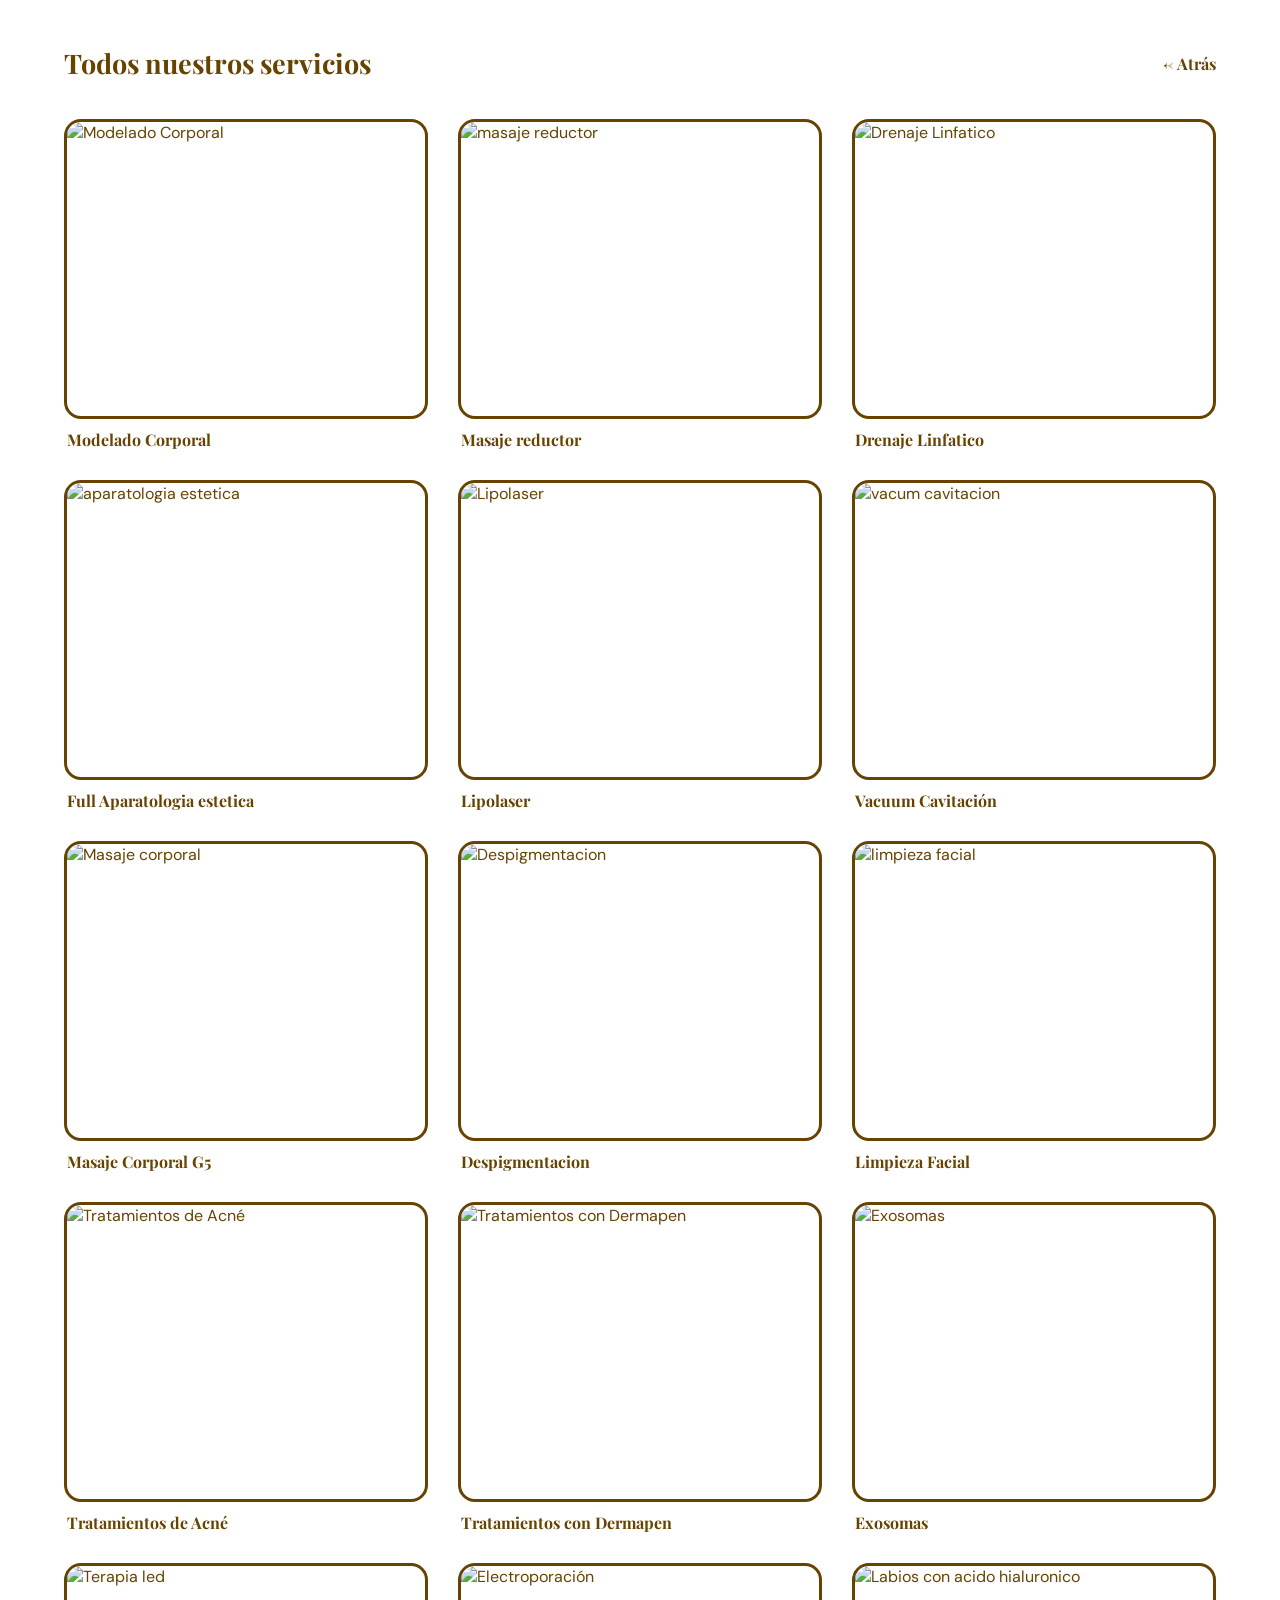
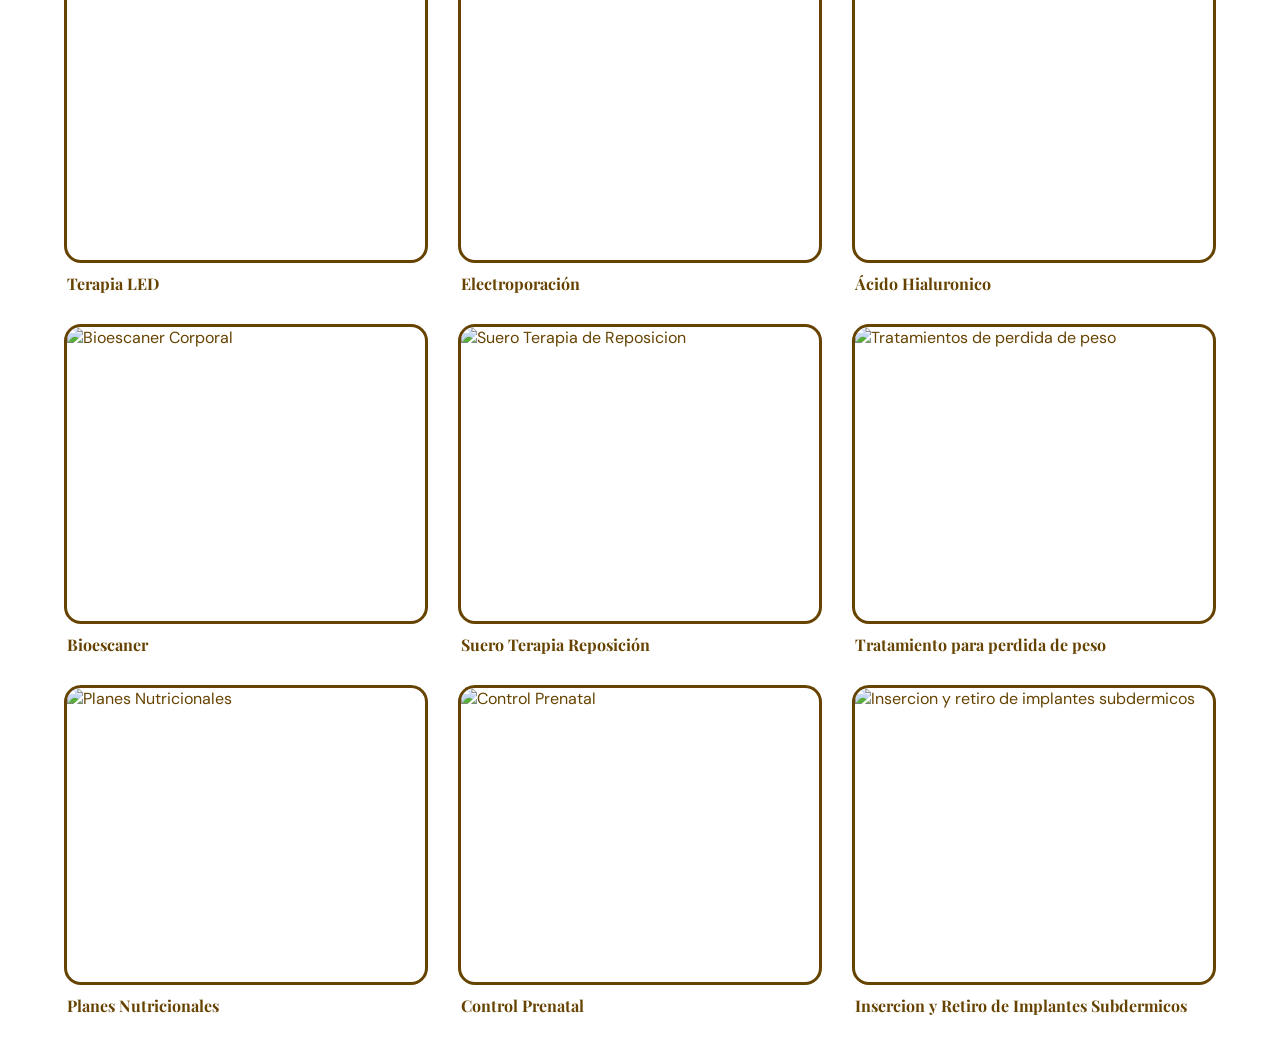
==== servicios.html @ fdf754d8 "Add files via upload" ====
<!DOCTYPE html>
<html lang="es">
<head>
    <meta charset="UTF-8">
    <meta name="viewport" content="width=device-width, initial-scale=1.0">
    <title>Nuestros servicios</title>
    <link rel="stylesheet" href="style.css">
     <link href="https://fonts.googleapis.com/css2?family=DM+Sans:wght@400;500&family=Playfair+Display:wght@600;700&display=swap" rel="stylesheet">
</head>
<body>
    <section class="todos-servicios">
    <div class="servicios-cabecera">
        <h2>Todos nuestros servicios</h2>
        <a href="/Trabajo Landing page/index.html">← Atrás</a>
    </div>
    <div class="servicios-lista">
        <article class="servicio">
            <img src="Imagenes/modelado corporal.webp" alt="Modelado Corporal">
            <div class="servicio-info">
                <h3>Modelado Corporal</h3>
            </div>
        </article>
        <article class="servicio">
            <img src="Imagenes/Maderoterapia.jpg" alt="masaje reductor">
            <div class="servicio-info">
                <h3>Masaje reductor</h3>
            </div>
        </article>
        <article class="servicio">
            <img src="Imagenes/drenaje linfatico.jpg" alt="Drenaje Linfatico">
            <div class="servicio-info">
                <h3>Drenaje Linfatico</h3>
            </div>
        </article>
        <article class="servicio">
            <img src="Imagenes/aparatologia estetica.jpg" alt="aparatologia estetica">
            <div class="servicio-info">
                <h3>Full Aparatologia estetica</h3>
            </div>
        </article>
        <article class="servicio">
            <img src="Imagenes/lipolaser.jpg" alt="Lipolaser">
            <div class="servicio-info">
                <h3>Lipolaser</h3>
            </div>
        </article>
        <article class="servicio">
            <img src="Imagenes/vacum cavitacion.jpg" alt="vacum cavitacion">
            <div class="servicio-info">
                <h3>Vacuum Cavitación</h3>
            </div>
        </article>



          <article class="servicio">
            <img src="Imagenes/masaje corporal.jpg" alt="Masaje corporal">
            <div class="servicio-info">
                <h3>Masaje Corporal G5</h3>
            </div>
        </article>
        <article class="servicio">
            <img src="Imagenes/despigmentacion.jpg" alt="Despigmentacion">
            <div class="servicio-info">
                <h3>Despigmentacion</h3>
            </div>
        </article>
        <article class="servicio">
            <img src="Imagenes/Limpieza facial.jpg" alt="limpieza facial">
            <div class="servicio-info">
                <h3>Limpieza Facial</h3>
            </div>
        </article>
        <article class="servicio">
            <img src="Imagenes/tratamiento de acne.jpg" alt="Tratamientos de Acné">
            <div class="servicio-info">
                <h3>Tratamientos de Acné</h3>
            </div>
        </article>
        <article class="servicio">
            <img src="Imagenes/dermapen.jpg" alt="Tratamientos con Dermapen">
            <div class="servicio-info">
                <h3>Tratamientos con Dermapen</h3>
            </div>
        </article>
        <article class="servicio">
            <img src="Imagenes/Exosomas.jpeg" alt="Exosomas">
            <div class="servicio-info">
                <h3>Exosomas</h3>
            </div>
        </article>




<article class="servicio">
            <img src="Imagenes/terapia led.jpg" alt="Terapia led">
            <div class="servicio-info">
                <h3>Terapia LED</h3>
            </div>
        </article>
        <article class="servicio">
            <img src="Imagenes/electroporacion.jpg" alt="Electroporación">
            <div class="servicio-info">
                <h3>Electroporación</h3>
            </div>
        </article>
        <article class="servicio">
            <img src="Imagenes/labios acido hialuronico.jpg" alt="Labios con acido hialuronico">
            <div class="servicio-info">
                <h3>Ácido Hialuronico</h3>
            </div>
        </article>
        <article class="servicio">
            <img src="Imagenes/bioescaner corporal.jpg" alt="Bioescaner Corporal">
            <div class="servicio-info">
                <h3>Bioescaner</h3>
            </div>
        </article>
        <article class="servicio">
            <img src="Imagenes/sueroterapia.jpg" alt="Suero Terapia de Reposicion">
            <div class="servicio-info">
                <h3>Suero Terapia Reposición</h3>
            </div>
        </article>
        <article class="servicio">
            <img src="Imagenes/perdida de peso.jpg" alt="Tratamientos de perdida de peso">
            <div class="servicio-info">
                <h3>Tratamiento para perdida de peso</h3>
            </div>
        </article>


<article class="servicio">
            <img src="Imagenes/planes nutricionales.webp" alt="Planes Nutricionales">
            <div class="servicio-info">
                <h3>Planes Nutricionales</h3>
            </div>
        </article>
        <article class="servicio">
            <img src="Imagenes/control prenatal.png" alt="Control Prenatal">
            <div class="servicio-info">
                <h3>Control Prenatal</h3>
            </div>
        </article>
        <article class="servicio">
            <img src="Imagenes/implante subdermico.jpg" alt="Insercion y retiro de implantes subdermicos">
            <div class="servicio-info">
                <h3>Insercion y Retiro de Implantes Subdermicos</h3>
            </div>
        </article>
      




    </div>
</section>
</body>
</html>
---- style.css ----
*

{margin:0;padding:0;box-sizing:border-box}
body{font-family:"DM Sans",sans-serif;background:#664300}
a{text-decoration:none;color:inherit}
html,body{overflow-x:hidden}

.hero{
    position:relative;
    width:100%;
    height:100vh;
    min-height:700px;
    overflow:hidden;
    background:#664300
}

.encabezado{
    position:absolute;
    top:0;
    left:0;
    width:100%;
    height:105px;
    padding:0 8%;
    display:grid;
    grid-template-columns:1fr auto auto;
    column-gap:34px;
    align-items:center;
    z-index:10
}

.logo{
    display:flex;
    align-items:center;
    gap:0px
}

.logo img{width: 90px;height: 90px;object-fit:contain}
.logo span{font:600 35px "Playfair Display",serif; color: white;}

.menu{
    display:flex;
    gap:42px
}

.menu a{
    color:white;
    font-size:13px
}

.buscador{
    justify-self:end;
    width:285px;
    height:43px;
    padding:0 15px 0 20px;
    display:flex;
    align-items:center;
    background:#b18f5d66;
    border-radius:30px
}

.buscador input{
    width:100%;
    border:0;
    outline:0;
    background:transparent;
    color:white
}

.buscador input::placeholder{color:white}

.buscador button{
    border:0;
    background:transparent;
    color:white;
    font-size:23px;
    cursor:pointer
}

.contenido{
    position:relative;
    width:100%;
    height:100%
}

.titulo{
    position:absolute;
    top:130px;
    width:100%;
    text-align:center;
    z-index:3;
    font:700 clamp(48px,20vw,115px)/1 "Playfair Display",serif;
    letter-spacing:-3px
}

.titulo span {color: white;}
.titulo span ,.titulo em{display: block;}
.titulo em{
    margin:40px 0 0 100px;
    font-size:clamp(90px,26vw,190px);
    color:#ebb871;
    font-style:normal
    
}

.titulo-contorno{
    z-index:6;
    opacity:.5;
    pointer-events:none;
}

.titulo-contorno span{
    color:transparent;
    -webkit-text-stroke:1px #ffffff;
}

.titulo-contorno em{
    color:transparent;
    -webkit-text-stroke:2px #ebb871;
}

@media(max-width:750px){
    .titulo-contorno{display:none}
}

.producto{
    position:absolute;
    top:255px;
    width:210px;
    height:58px;
    object-fit:cover;
    border-radius:40px;
    z-index:4
}

.texto-fondo{
    position:absolute;
    text-align: center;
    top:550px;
    left: 150px;
    color:#ffffff40;
    font:600 clamp(100px,10vw,190px)/1 "Playfair Display",serif;
    letter-spacing:-5px;
    white-space:nowrap
}

.persona{
    position:absolute;
    z-index:4;
    left:50%;
    bottom:-20px;
    transform:translateX(-50%);
    width:650px;
    height:1200px;
    object-fit:contain;
    object-position:center bottom
}

.descripcion{
    position:absolute;
    z-index:6;
    left:7%;
    bottom:72px
}

.descripcion h2{
    margin-bottom:8px;
    font:600 18px "Playfair Display",serif
}



@media(max-width:750px){
    .encabezado{height:80px;padding:0 5%}
    .menu{display:none}
    .logo img{width:55px;height:55px}
    .logo span{font-size:20px}
    .buscador{width:160px;height:36px}
    .titulo{top:110px;font-size:56px;padding:0 6%}
    .titulo em{margin:16px 0 0}
    .producto{top:245px;width:120px;height:40px}
    .producto-izq{left:4%}
    .producto-der{right:4%}
    .persona{width:430px;height:470px}
    .texto-fondo{top:420px;left:50%;transform:translateX(-50%);width:100%;font-size:75px}
    .descripcion{left:5%;bottom:35px}
    .redes{right:5%;bottom:35px}
    .hoja-der{width:110px}
    .hoja-izq{width:100px}
}

@media(max-width:480px){
    .titulo{font-size:44px}
    .producto{width:100px;height:35px}
    .persona{width:350px;height:420px}
    .texto-fondo{font-size:60px}
    .buscador{width:130px}
}







.tratamientos{
    width:100%;
    background:white;
}

.tratamiento{
    width:100%;
    height:85vh;
    min-height:580px;
    padding:8%;
    display:grid;
    grid-template-columns:1fr 1fr;
    gap:7%;
    align-items:center;
}

.tratamiento-texto h2{
    max-width:600px;
    margin-bottom:25px;
    color:#664300;
    font:600 clamp(36px,4vw,62px)/1.1 "Playfair Display",serif;
}

.tratamiento-texto p{
    max-width:520px;
    color:#664300;
    font:400 clamp(15px,1.2vw,20px)/1.7 "DM Sans",sans-serif;
}

.tratamiento-imagen{
    width:100%;
    height:65vh;
    min-height:400px;
    object-fit:cover;
    border-radius:30px;
}

.tratamiento-invertido{
    background:#664300;
}

.tratamiento-invertido .tratamiento-texto h2,
.tratamiento-invertido .tratamiento-texto p{
    color:#fff8df;
}

@media(max-width:750px){
    .tratamiento{
        height:auto;
        min-height:100vh;
        padding:12% 7%;
        grid-template-columns:1fr;
        gap:35px;
    }

    .tratamiento-texto h2{
        font-size:40px;
    }

    .tratamiento-texto p{
        font-size:16px;
    }

    .tratamiento-imagen{
        height:45vh;
        min-height:300px;
    }

    .tratamiento-invertido .tratamiento-imagen{
        grid-row:1;
    }
}








.servicios{
    width:100%;
    height:100vh;
    min-height:700px;
    padding:45px 5% 40px;
    background:white;
    color:#664300;
    display:flex;
    flex-direction:column;
    justify-content:center;
    box-sizing:border-box;
}

.servicios-cabecera{
    display:flex;
    align-items:center;
    justify-content:space-between;
    margin-bottom:38px;
}

.servicios-cabecera h2{
    font:700 27px "Playfair Display",serif;
}

.servicios-cabecera a{
    color:#664300;
    font:700 16px "Playfair Display",serif;
}

.servicios-lista{
    display:grid;
    grid-template-columns:repeat(3,1fr);
    gap:30px;
}

.servicio img{
    display:block;
    width:100%;
    height:300px;
    object-fit:cover;
    border:3px solid #664300;
    border-radius:17px;
}

.servicio-info{
    display:flex;
    align-items:center;
    justify-content:space-between;
    gap:15px;
    padding:10px 3px 0;
}

.servicio-info h3{
    font:700 16px "Playfair Display",serif;
}

.servicio-info a{
    white-space:nowrap;
    color:#664300;
    font:500 10px "Playfair Display",serif;
}

@media(max-width:750px){
    .servicios{
        height:auto;
        min-height:100vh;
        padding:35px 5%;
    }

    .servicios-lista{
        grid-template-columns:1fr;
        gap:35px;
    }

    .servicio img{
        height:300px;
    }
}







.nosotros{
    width:100%;
    height:100vh;
    min-height:650px;
    position:relative;
    display:flex;
    align-items:center;
    justify-content:center;
    padding:8%;
    color:#fff8df;
    background:url("Imagenes/sobre nosotros imagen.jpeg") center/cover no-repeat;
}

.nosotros::before{
    content:"";
    position:absolute;
    inset:0;
    background:rgba(49, 29, 0, 0.709);
}

.nosotros-contenedor{
    position:relative;
    z-index:1;
    width:100%;
    max-width:1000px;
    display:block;
    text-align:center;
}

.nosotros-imagen{
    display:none;
}

.nosotros-texto h2{
    margin-bottom:30px;
    font:700 clamp(45px,5vw,75px)/1.1 "Playfair Display",serif;
}

.nosotros-texto p{
    max-width:900px;
    margin:0 auto 25px;
    font:400 clamp(17px,1.5vw,23px)/1.7 "DM Sans",sans-serif;
}

.nosotros-texto strong{
    font-weight:700;
}


@media(max-width:750px){
    .nosotros{
        height:auto;
        min-height:100vh;
        padding:10%;
    }

    .nosotros-texto h2{
        font-size:45px;
    }

    .nosotros-texto p{
        font-size:16px;
        line-height:1.6;
    }
}





.ubicacion{
    height:100vh;
    min-height:700px;
    padding:50px 7%;
    text-align:center;
    background:white;
    display:flex;
    flex-direction:column;
    justify-content:center;
    box-sizing:border-box;
}

.ubicacion h2{
    margin-bottom:30px;
    font:600 32px "Playfair Display",serif;
    color: #664300;
}

.ubicacion-contenedor{
    width:100%;
    margin:0 auto;
    display:grid;
    grid-template-columns:1.5fr 1fr;
    gap:25px;
    flex:1;
    text-align:left;
    color: #664300;
}

.mapa-card,.contacto-card{
    display:flex;
    flex-direction:column;
    background:white;
    border-radius:14px;
    padding:25px;
}

.mapa-card img{
    width:100%;
    flex:1;
    object-fit:cover;
    border-radius:10px;
    margin-bottom:10px;
    min-height:0;
}

.mapa-card p{
    flex-shrink:0;
}

.contacto-card{
    justify-content:center;
    align-items:center;
    text-align:center;
    align-self:center;
    padding:50px 35px;
}

.contacto-card h3{
    margin-bottom:30px;
    font-size:40px;
    color:#664300;
}

.contacto-card a{
    display:block;
    margin-bottom:24px;
    font-size:27px;
    color:#664300;
}

@media(max-width:750px){
    .ubicacion{
        height:auto;
        min-height:100vh;
        padding:40px 6%;
    }

    .ubicacion-contenedor{
        grid-template-columns:1fr;
        gap:20px;
        flex:none;
    }

    .mapa-card img{
        flex:none;
        height:220px;
    }

    .contacto-card a{
        font-size:17px;
        margin-bottom:15px;
    }

    .contacto-card h3{
        font-size:30px;
    }
}



.todos-servicios{
    width:100%;
    padding:45px 5% 40px;
    background:white;
    color:#664300;
}
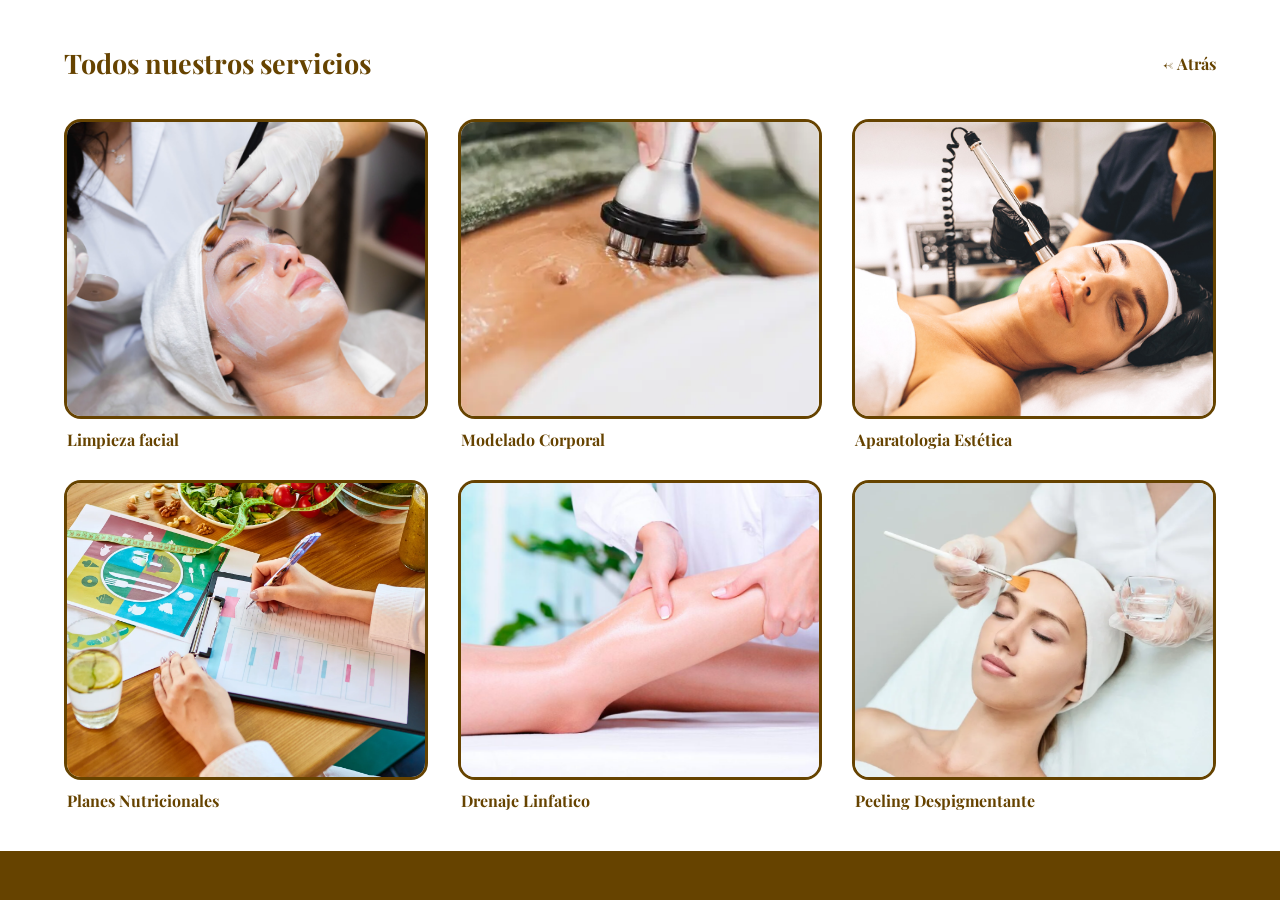
==== commit f96260ab: "Add files via upload" ====
--- a/servicios.html
+++ b/servicios.html
@@ -1,160 +1,56 @@
-<!DOCTYPE html>
-<html lang="es">
-<head>
-    <meta charset="UTF-8">
-    <meta name="viewport" content="width=device-width, initial-scale=1.0">
-    <title>Nuestros servicios</title>
-    <link rel="stylesheet" href="style.css">
-     <link href="https://fonts.googleapis.com/css2?family=DM+Sans:wght@400;500&family=Playfair+Display:wght@600;700&display=swap" rel="stylesheet">
-</head>
-<body>
-    <section class="todos-servicios">
-    <div class="servicios-cabecera">
-        <h2>Todos nuestros servicios</h2>
-        <a href="/Trabajo Landing page/index.html">← Atrás</a>
-    </div>
-    <div class="servicios-lista">
-        <article class="servicio">
-            <img src="Imagenes/modelado corporal.webp" alt="Modelado Corporal">
-            <div class="servicio-info">
-                <h3>Modelado Corporal</h3>
-            </div>
-        </article>
-        <article class="servicio">
-            <img src="Imagenes/Maderoterapia.jpg" alt="masaje reductor">
-            <div class="servicio-info">
-                <h3>Masaje reductor</h3>
-            </div>
-        </article>
-        <article class="servicio">
-            <img src="Imagenes/drenaje linfatico.jpg" alt="Drenaje Linfatico">
-            <div class="servicio-info">
-                <h3>Drenaje Linfatico</h3>
-            </div>
-        </article>
-        <article class="servicio">
-            <img src="Imagenes/aparatologia estetica.jpg" alt="aparatologia estetica">
-            <div class="servicio-info">
-                <h3>Full Aparatologia estetica</h3>
-            </div>
-        </article>
-        <article class="servicio">
-            <img src="Imagenes/lipolaser.jpg" alt="Lipolaser">
-            <div class="servicio-info">
-                <h3>Lipolaser</h3>
-            </div>
-        </article>
-        <article class="servicio">
-            <img src="Imagenes/vacum cavitacion.jpg" alt="vacum cavitacion">
-            <div class="servicio-info">
-                <h3>Vacuum Cavitación</h3>
-            </div>
-        </article>
-
-
-
-          <article class="servicio">
-            <img src="Imagenes/masaje corporal.jpg" alt="Masaje corporal">
-            <div class="servicio-info">
-                <h3>Masaje Corporal G5</h3>
-            </div>
-        </article>
-        <article class="servicio">
-            <img src="Imagenes/despigmentacion.jpg" alt="Despigmentacion">
-            <div class="servicio-info">
-                <h3>Despigmentacion</h3>
-            </div>
-        </article>
-        <article class="servicio">
-            <img src="Imagenes/Limpieza facial.jpg" alt="limpieza facial">
-            <div class="servicio-info">
-                <h3>Limpieza Facial</h3>
-            </div>
-        </article>
-        <article class="servicio">
-            <img src="Imagenes/tratamiento de acne.jpg" alt="Tratamientos de Acné">
-            <div class="servicio-info">
-                <h3>Tratamientos de Acné</h3>
-            </div>
-        </article>
-        <article class="servicio">
-            <img src="Imagenes/dermapen.jpg" alt="Tratamientos con Dermapen">
-            <div class="servicio-info">
-                <h3>Tratamientos con Dermapen</h3>
-            </div>
-        </article>
-        <article class="servicio">
-            <img src="Imagenes/Exosomas.jpeg" alt="Exosomas">
-            <div class="servicio-info">
-                <h3>Exosomas</h3>
-            </div>
-        </article>
-
-
-
-
-<article class="servicio">
-            <img src="Imagenes/terapia led.jpg" alt="Terapia led">
-            <div class="servicio-info">
-                <h3>Terapia LED</h3>
-            </div>
-        </article>
-        <article class="servicio">
-            <img src="Imagenes/electroporacion.jpg" alt="Electroporación">
-            <div class="servicio-info">
-                <h3>Electroporación</h3>
-            </div>
-        </article>
-        <article class="servicio">
-            <img src="Imagenes/labios acido hialuronico.jpg" alt="Labios con acido hialuronico">
-            <div class="servicio-info">
-                <h3>Ácido Hialuronico</h3>
-            </div>
-        </article>
-        <article class="servicio">
-            <img src="Imagenes/bioescaner corporal.jpg" alt="Bioescaner Corporal">
-            <div class="servicio-info">
-                <h3>Bioescaner</h3>
-            </div>
-        </article>
-        <article class="servicio">
-            <img src="Imagenes/sueroterapia.jpg" alt="Suero Terapia de Reposicion">
-            <div class="servicio-info">
-                <h3>Suero Terapia Reposición</h3>
-            </div>
-        </article>
-        <article class="servicio">
-            <img src="Imagenes/perdida de peso.jpg" alt="Tratamientos de perdida de peso">
-            <div class="servicio-info">
-                <h3>Tratamiento para perdida de peso</h3>
-            </div>
-        </article>
-
-
-<article class="servicio">
-            <img src="Imagenes/planes nutricionales.webp" alt="Planes Nutricionales">
-            <div class="servicio-info">
-                <h3>Planes Nutricionales</h3>
-            </div>
-        </article>
-        <article class="servicio">
-            <img src="Imagenes/control prenatal.png" alt="Control Prenatal">
-            <div class="servicio-info">
-                <h3>Control Prenatal</h3>
-            </div>
-        </article>
-        <article class="servicio">
-            <img src="Imagenes/implante subdermico.jpg" alt="Insercion y retiro de implantes subdermicos">
-            <div class="servicio-info">
-                <h3>Insercion y Retiro de Implantes Subdermicos</h3>
-            </div>
-        </article>
-      
-
-
-
-
-    </div>
-</section>
-</body>
-</html>+<!DOCTYPE html>
+<html lang="es">
+<head>
+    <meta charset="UTF-8">
+    <meta name="viewport" content="width=device-width, initial-scale=1.0">
+    <title>Nuestros servicios</title>
+    <link rel="stylesheet" href="style.css">
+    <link href="https://fonts.googleapis.com/css2?family=DM+Sans:wght@400;500&family=Playfair+Display:wght@600;700&display=swap" rel="stylesheet">
+</head>
+<body>
+    <section class="todos-servicios">
+    <div class="servicios-cabecera">
+        <h2>Todos nuestros servicios</h2>
+        <a href="index.html">← Atrás</a>
+    </div>
+    <div class="servicios-lista">
+        <article class="servicio">
+            <img src="Imagenes/Limpieza facial.jpg" alt="Limpieza facial">
+            <div class="servicio-info">
+                <h3>Limpieza facial</h3>
+            </div>
+        </article>
+        <article class="servicio">
+            <img src="Imagenes/modelado corporal.webp" alt="Modelado Corporal">
+            <div class="servicio-info">
+                <h3>Modelado Corporal</h3>
+            </div>
+        </article>
+        <article class="servicio">
+            <img src="Imagenes/aparatologia estetica.jpg" alt="Aparatologia Estética">
+            <div class="servicio-info">
+                <h3>Aparatologia Estética</h3>
+            </div>
+        </article>
+        <article class="servicio">
+            <img src="Imagenes/planes nutricionales.webp" alt="Planes Nutricionales">
+            <div class="servicio-info">
+                <h3>Planes Nutricionales</h3>
+            </div>
+        </article>
+        <article class="servicio">
+            <img src="Imagenes/drenaje linfatico.jpg" alt="Drenaje Linfatico">
+            <div class="servicio-info">
+                <h3>Drenaje Linfatico</h3>
+            </div>
+        </article>
+        <article class="servicio">
+            <img src="Imagenes/peeling despigmentante.webp" alt="Peeling Despigmentante">
+            <div class="servicio-info">
+                <h3>Peeling Despigmentante</h3>
+            </div>
+        </article>
+    </div>
+</section>
+</body>
+</html>
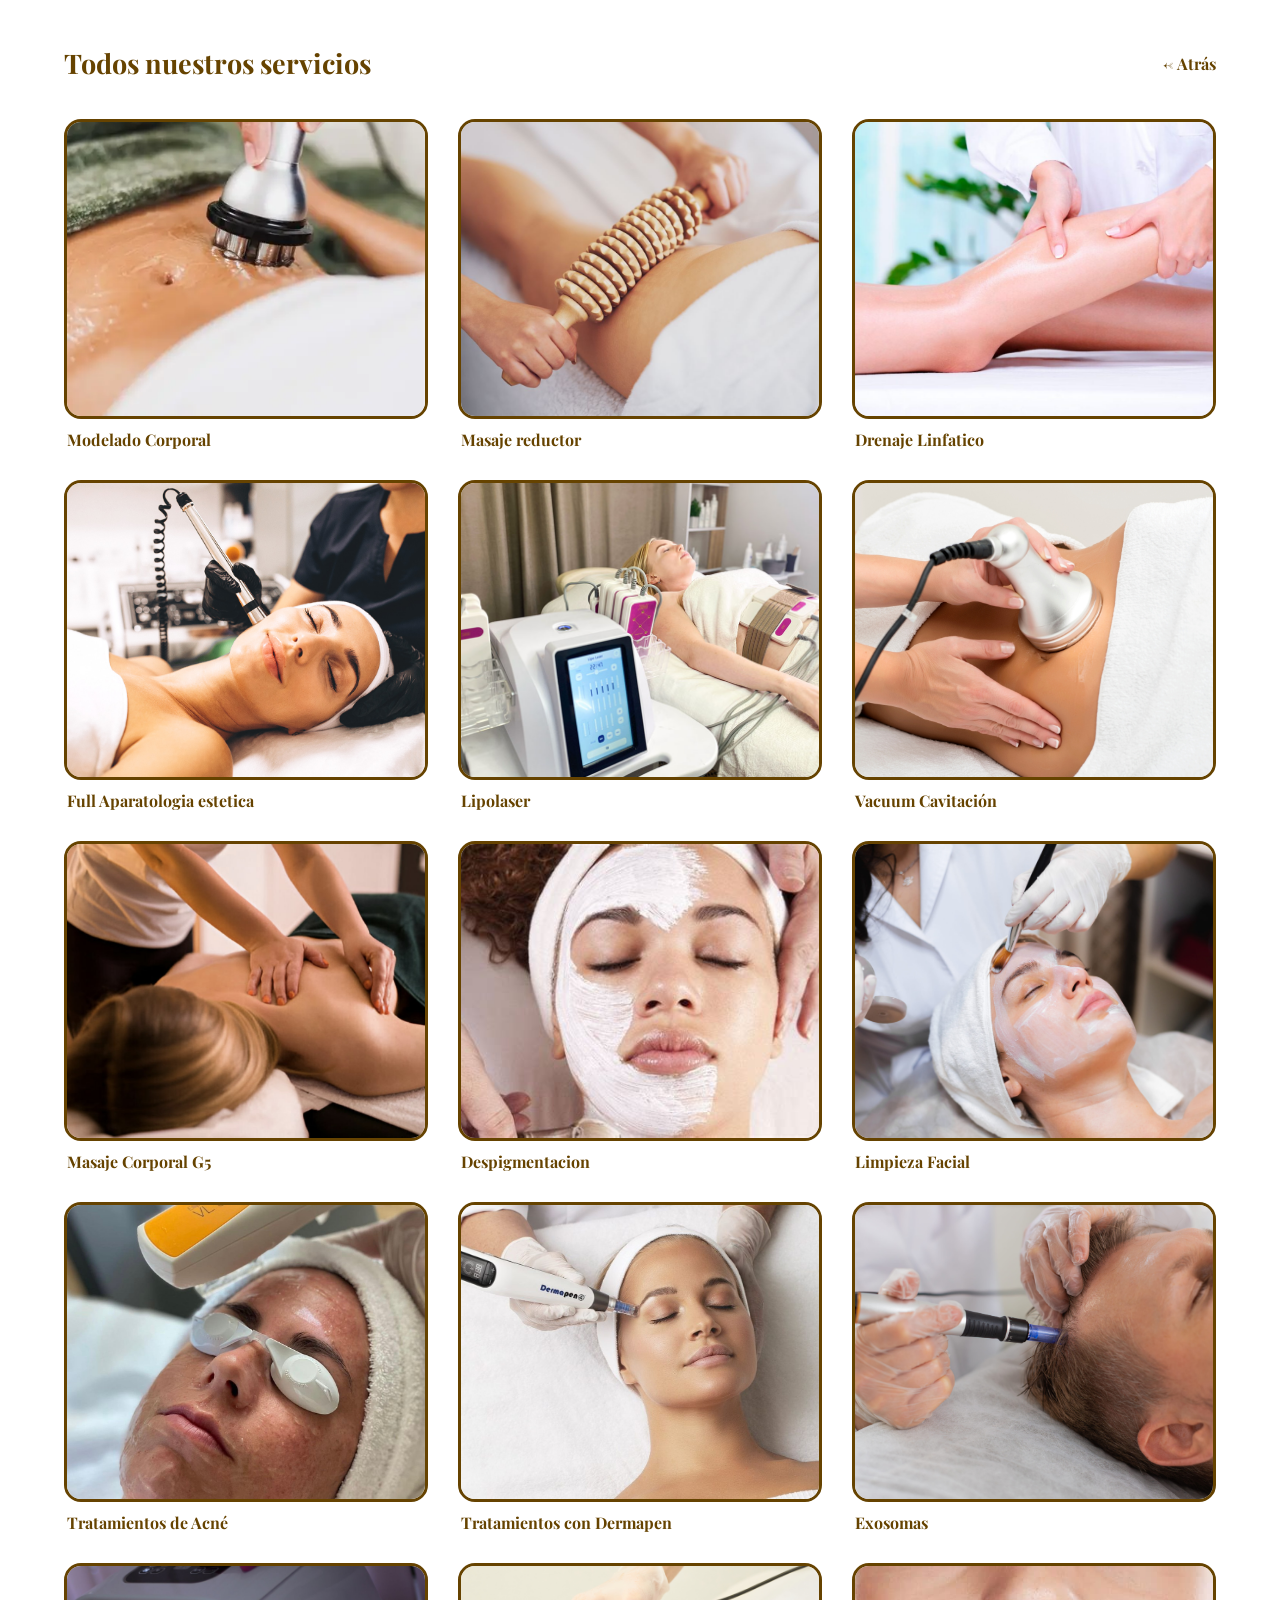
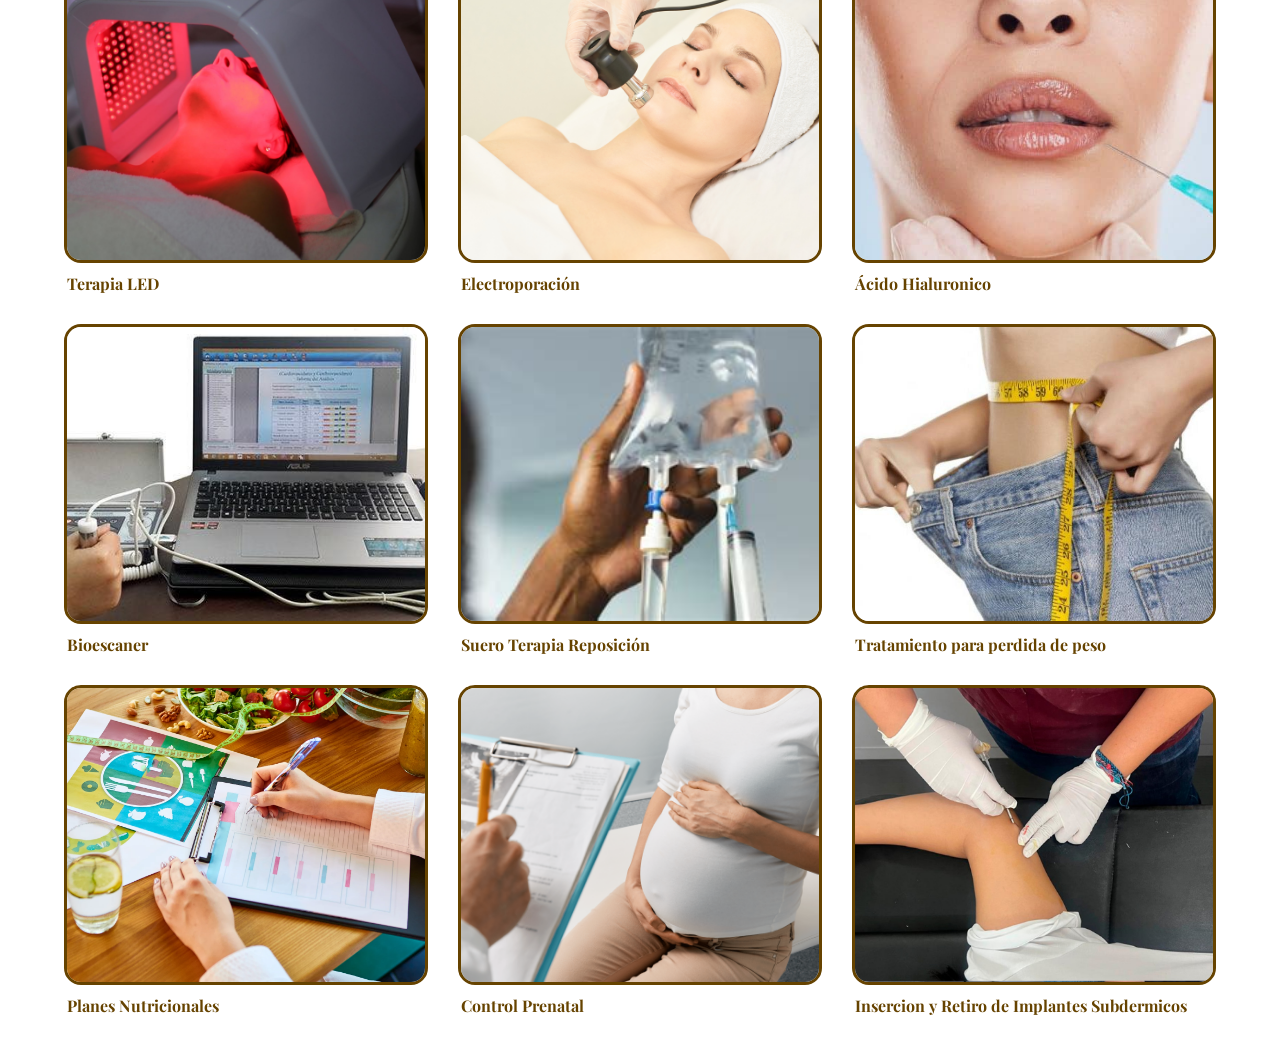
==== commit 864838bd: "Add files via upload" ====
--- a/servicios.html
+++ b/servicios.html
@@ -1,56 +1,160 @@
-<!DOCTYPE html>
-<html lang="es">
-<head>
-    <meta charset="UTF-8">
-    <meta name="viewport" content="width=device-width, initial-scale=1.0">
-    <title>Nuestros servicios</title>
-    <link rel="stylesheet" href="style.css">
-    <link href="https://fonts.googleapis.com/css2?family=DM+Sans:wght@400;500&family=Playfair+Display:wght@600;700&display=swap" rel="stylesheet">
-</head>
-<body>
-    <section class="todos-servicios">
-    <div class="servicios-cabecera">
-        <h2>Todos nuestros servicios</h2>
-        <a href="index.html">← Atrás</a>
-    </div>
-    <div class="servicios-lista">
-        <article class="servicio">
-            <img src="Imagenes/Limpieza facial.jpg" alt="Limpieza facial">
-            <div class="servicio-info">
-                <h3>Limpieza facial</h3>
-            </div>
-        </article>
-        <article class="servicio">
-            <img src="Imagenes/modelado corporal.webp" alt="Modelado Corporal">
-            <div class="servicio-info">
-                <h3>Modelado Corporal</h3>
-            </div>
-        </article>
-        <article class="servicio">
-            <img src="Imagenes/aparatologia estetica.jpg" alt="Aparatologia Estética">
-            <div class="servicio-info">
-                <h3>Aparatologia Estética</h3>
-            </div>
-        </article>
-        <article class="servicio">
-            <img src="Imagenes/planes nutricionales.webp" alt="Planes Nutricionales">
-            <div class="servicio-info">
-                <h3>Planes Nutricionales</h3>
-            </div>
-        </article>
-        <article class="servicio">
-            <img src="Imagenes/drenaje linfatico.jpg" alt="Drenaje Linfatico">
-            <div class="servicio-info">
-                <h3>Drenaje Linfatico</h3>
-            </div>
-        </article>
-        <article class="servicio">
-            <img src="Imagenes/peeling despigmentante.webp" alt="Peeling Despigmentante">
-            <div class="servicio-info">
-                <h3>Peeling Despigmentante</h3>
-            </div>
-        </article>
-    </div>
-</section>
-</body>
-</html>
+<!DOCTYPE html>
+<html lang="es">
+<head>
+    <meta charset="UTF-8">
+    <meta name="viewport" content="width=device-width, initial-scale=1.0">
+    <title>Nuestros servicios</title>
+    <link rel="stylesheet" href="style.css">
+     <link href="https://fonts.googleapis.com/css2?family=DM+Sans:wght@400;500&family=Playfair+Display:wght@600;700&display=swap" rel="stylesheet">
+</head>
+<body>
+    <section class="todos-servicios">
+    <div class="servicios-cabecera">
+        <h2>Todos nuestros servicios</h2>
+        <a href="index.html">← Atrás</a>
+    </div>
+    <div class="servicios-lista">
+        <article class="servicio">
+            <img src="Imagenes/modelado corporal.webp" alt="Modelado Corporal">
+            <div class="servicio-info">
+                <h3>Modelado Corporal</h3>
+            </div>
+        </article>
+        <article class="servicio">
+            <img src="Imagenes/Maderoterapia.jpg" alt="masaje reductor">
+            <div class="servicio-info">
+                <h3>Masaje reductor</h3>
+            </div>
+        </article>
+        <article class="servicio">
+            <img src="Imagenes/drenaje linfatico.jpg" alt="Drenaje Linfatico">
+            <div class="servicio-info">
+                <h3>Drenaje Linfatico</h3>
+            </div>
+        </article>
+        <article class="servicio">
+            <img src="Imagenes/aparatologia estetica.jpg" alt="aparatologia estetica">
+            <div class="servicio-info">
+                <h3>Full Aparatologia estetica</h3>
+            </div>
+        </article>
+        <article class="servicio">
+            <img src="Imagenes/lipolaser.jpg" alt="Lipolaser">
+            <div class="servicio-info">
+                <h3>Lipolaser</h3>
+            </div>
+        </article>
+        <article class="servicio">
+            <img src="Imagenes/vacum cavitacion.jpg" alt="vacum cavitacion">
+            <div class="servicio-info">
+                <h3>Vacuum Cavitación</h3>
+            </div>
+        </article>
+
+
+
+          <article class="servicio">
+            <img src="Imagenes/masaje corporal.jpg" alt="Masaje corporal">
+            <div class="servicio-info">
+                <h3>Masaje Corporal G5</h3>
+            </div>
+        </article>
+        <article class="servicio">
+            <img src="Imagenes/despigmentacion.jpg" alt="Despigmentacion">
+            <div class="servicio-info">
+                <h3>Despigmentacion</h3>
+            </div>
+        </article>
+        <article class="servicio">
+            <img src="Imagenes/Limpieza facial.jpg" alt="limpieza facial">
+            <div class="servicio-info">
+                <h3>Limpieza Facial</h3>
+            </div>
+        </article>
+        <article class="servicio">
+            <img src="Imagenes/tratamiento de acne.jpg" alt="Tratamientos de Acné">
+            <div class="servicio-info">
+                <h3>Tratamientos de Acné</h3>
+            </div>
+        </article>
+        <article class="servicio">
+            <img src="Imagenes/dermapen.jpg" alt="Tratamientos con Dermapen">
+            <div class="servicio-info">
+                <h3>Tratamientos con Dermapen</h3>
+            </div>
+        </article>
+        <article class="servicio">
+            <img src="Imagenes/Exosomas.jpeg" alt="Exosomas">
+            <div class="servicio-info">
+                <h3>Exosomas</h3>
+            </div>
+        </article>
+
+
+
+
+<article class="servicio">
+            <img src="Imagenes/terapia led.jpg" alt="Terapia led">
+            <div class="servicio-info">
+                <h3>Terapia LED</h3>
+            </div>
+        </article>
+        <article class="servicio">
+            <img src="Imagenes/electroporacion.jpg" alt="Electroporación">
+            <div class="servicio-info">
+                <h3>Electroporación</h3>
+            </div>
+        </article>
+        <article class="servicio">
+            <img src="Imagenes/labios acido hialuronico.jpg" alt="Labios con acido hialuronico">
+            <div class="servicio-info">
+                <h3>Ácido Hialuronico</h3>
+            </div>
+        </article>
+        <article class="servicio">
+            <img src="Imagenes/bioescaner corporal.jpg" alt="Bioescaner Corporal">
+            <div class="servicio-info">
+                <h3>Bioescaner</h3>
+            </div>
+        </article>
+        <article class="servicio">
+            <img src="Imagenes/sueroterapia.jpg" alt="Suero Terapia de Reposicion">
+            <div class="servicio-info">
+                <h3>Suero Terapia Reposición</h3>
+            </div>
+        </article>
+        <article class="servicio">
+            <img src="Imagenes/perdida de peso.jpg" alt="Tratamientos de perdida de peso">
+            <div class="servicio-info">
+                <h3>Tratamiento para perdida de peso</h3>
+            </div>
+        </article>
+
+
+<article class="servicio">
+            <img src="Imagenes/planes nutricionales.webp" alt="Planes Nutricionales">
+            <div class="servicio-info">
+                <h3>Planes Nutricionales</h3>
+            </div>
+        </article>
+        <article class="servicio">
+            <img src="Imagenes/control prenatal.png" alt="Control Prenatal">
+            <div class="servicio-info">
+                <h3>Control Prenatal</h3>
+            </div>
+        </article>
+        <article class="servicio">
+            <img src="Imagenes/implante subdermico.jpg" alt="Insercion y retiro de implantes subdermicos">
+            <div class="servicio-info">
+                <h3>Insercion y Retiro de Implantes Subdermicos</h3>
+            </div>
+        </article>
+      
+
+
+
+
+    </div>
+</section>
+</body>
+</html>
